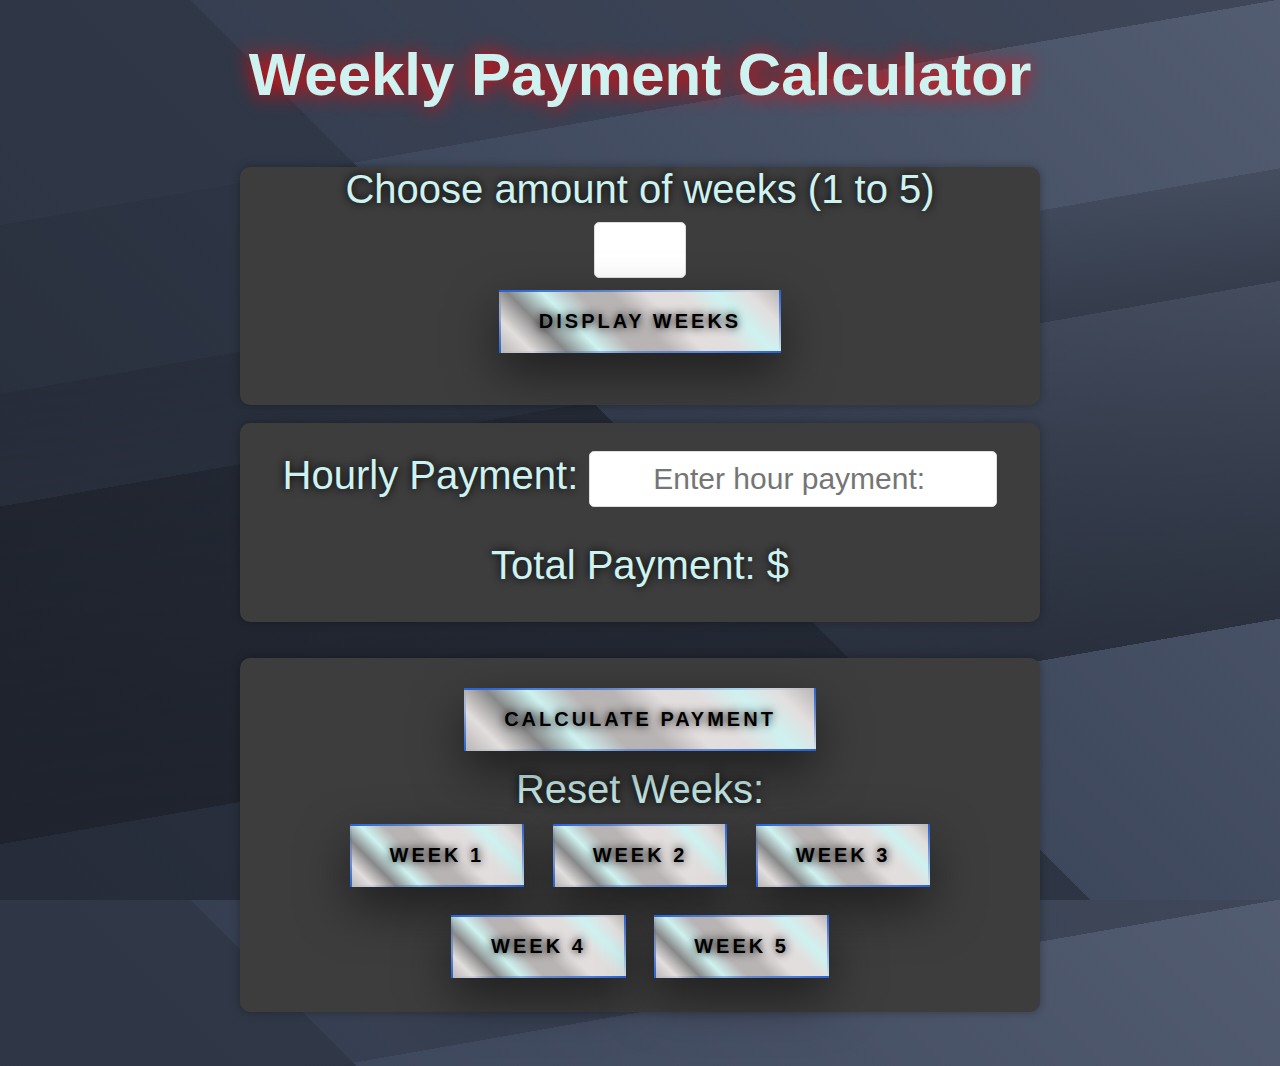
==== hours_tracker.html @ 71509a43 "Add files via upload" ====
<!doctype html>
<html lang="eg">
<head>
    <link rel="stylesheet" type="text/css" href="../css/style.css">
    <title>My Work Schedule and Payment Calculator</title>
</head>
<body>

<h1>Weekly Payment Calculator</h1>

<div>
    <br>
    <div class="container">
        <p1>Choose amount of weeks (1 to 5)</p1>
        <br>
        <label for="number-of-sections"></label><input type="number" id="number-of-sections" min="1" max="5"><br>
        <a class="animated-button" id="display-sections">
            <span></span>
            <span></span>
            <span></span>
            <span></span>
            <strong>Display Weeks</strong>
        </a>
        <div id="day-of-week">
        </div>
        <br><br>
    </div>
</div>

<section id="section1">
    <div id="div1">
        <div class="container">
            <section class="container2">
                <div>
                    <h1>Week 1<br>
                        <p1><label><input type="date"></label></p1>
                        <p1><label><input type="date"></label></p1>
                    </h1>
                    <table>
                        <tr>
                            <th>DAYS</th>
                            <th>Start Time</th>
                            <th>End Time</th>
                        </tr>
                        <tr>
                            <td>Monday</td>
                            <td><label for="monStart1"></label><input type="time" id="monStart1"></td>
                            <td><label for="monEnd1"></label><input type="time" id="monEnd1"></td>
                        </tr>
                        <tr>
                            <td>Tuesday</td>
                            <td><label for="tueStart1"></label><input type="time" id="tueStart1"></td>
                            <td><label for="tueEnd1"></label><input type="time" id="tueEnd1"></td>
                        </tr>
                        <tr>
                            <td>Wednesday</td>
                            <td><label for="wedStart1"></label><input type="time" id="wedStart1"></td>
                            <td><label for="wedEnd1"></label><input type="time" id="wedEnd1"></td>
                        </tr>
                        <tr>
                            <td>Thursday</td>
                            <td><label for="thuStart1"></label><input type="time" id="thuStart1"></td>
                            <td><label for="thuEnd1"></label><input type="time" id="thuEnd1"></td>
                        </tr>
                        <tr>
                            <td>Friday</td>
                            <td><label for="friStart1"></label><input type="time" id="friStart1"></td>
                            <td><label for="friEnd1"></label><input type="time" id="friEnd1"></td>
                        </tr>
                        <tr>
                            <td>Saturday</td>
                            <td><label for="satStart1"></label><input type="time" id="satStart1"></td>
                            <td><label for="satEnd1"></label><input type="time" id="satEnd1"></td>
                        </tr>
                        <tr>
                            <td>Sunday</td>
                            <td><label for="sunStart1"></label><input type="time" id="sunStart1"></td>
                            <td><label for="sunEnd1"></label><input type="time" id="sunEnd1"></td>
                        </tr>
                    </table>
                </div>
            </section>
            <br><br>
        </div>
    </div>
</section>

<section id="section2">
    <div id="div2">
        <div class="container">
            <section class="container2">
                <div>
                    <h1>Week 2<br>
                        <p1><label><input type="date"></label></p1>
                        <p1><label><input type="date"></label></p1>
                    </h1>
                    <table>
                        <tr>
                            <th>DAYS</th>
                            <th>Start Time</th>
                            <th>End Time</th>
                        </tr>
                        <tr>
                            <td>Monday</td>
                            <td><label for="monStart2"></label><input type="time" id="monStart2"></td>
                            <td><label for="monEnd2"></label><input type="time" id="monEnd2"></td>
                        </tr>
                        <tr>
                            <td>Tuesday</td>
                            <td><label for="tueStart2"></label><input type="time" id="tueStart2"></td>
                            <td><label for="tueEnd2"></label><input type="time" id="tueEnd2"></td>
                        </tr>
                        <tr>
                            <td>Wednesday</td>
                            <td><label for="wedStart2"></label><input type="time" id="wedStart2"></td>
                            <td><label for="wedEnd2"></label><input type="time" id="wedEnd2"></td>
                        </tr>
                        <tr>
                            <td>Thursday</td>
                            <td><label for="thuStart2"></label><input type="time" id="thuStart2"></td>
                            <td><label for="thuEnd2"></label><input type="time" id="thuEnd2"></td>
                        </tr>
                        <tr>
                            <td>Friday</td>
                            <td><label for="friStart2"></label><input type="time" id="friStart2"></td>
                            <td><label for="friEnd2"></label><input type="time" id="friEnd2"></td>
                        </tr>
                        <tr>
                            <td>Saturday</td>
                            <td><label for="satStart2"></label><input type="time" id="satStart2"></td>
                            <td><label for="satEnd2"></label><input type="time" id="satEnd2"></td>
                        </tr>
                        <tr>
                            <td>Sunday</td>
                            <td><label for="sunStart2"></label><input type="time" id="sunStart2"></td>
                            <td><label for="sunEnd2"></label><input type="time" id="sunEnd2"></td>
                        </tr>
                    </table>
                </div>
            </section>
            <br><br>
        </div>
    </div>
</section>

<section id="section3">
    <div id="div3">
        <div class="container">
            <section class="container2">
                <div>
                    <h1>Week 3<br>
                        <p1><label><input type="date"></label></p1>
                        <p1><label><input type="date"></label></p1>
                    </h1>
                    <table>
                        <tr>
                            <th>DAYS</th>
                            <th>Start Time</th>
                            <th>End Time</th>
                        </tr>
                        <tr>
                            <td>Monday</td>
                            <td><label for="monStart3"></label><input type="time" id="monStart3"></td>
                            <td><label for="monEnd3"></label><input type="time" id="monEnd3"></td>
                        </tr>
                        <tr>
                            <td>Tuesday</td>
                            <td><label for="tueStart3"></label><input type="time" id="tueStart3"></td>
                            <td><label for="tueEnd3"></label><input type="time" id="tueEnd3"></td>
                        </tr>
                        <tr>
                            <td>Wednesday</td>
                            <td><label for="wedStart3"></label><input type="time" id="wedStart3"></td>
                            <td><label for="wedEnd3"></label><input type="time" id="wedEnd3"></td>
                        </tr>
                        <tr>
                            <td>Thursday</td>
                            <td><label for="thuStart3"></label><input type="time" id="thuStart3"></td>
                            <td><label for="thuEnd3"></label><input type="time" id="thuEnd3"></td>
                        </tr>
                        <tr>
                            <td>Friday</td>
                            <td><label for="friStart3"></label><input type="time" id="friStart3"></td>
                            <td><label for="friEnd3"></label><input type="time" id="friEnd3"></td>
                        </tr>
                        <tr>
                            <td>Saturday</td>
                            <td><label for="satStart3"></label><input type="time" id="satStart3"></td>
                            <td><label for="satEnd3"></label><input type="time" id="satEnd3"></td>
                        </tr>
                        <tr>
                            <td>Sunday</td>
                            <td><label for="sunStart3"></label><input type="time" id="sunStart3"></td>
                            <td><label for="sunEnd3"></label><input type="time" id="sunEnd3"></td>
                        </tr>
                    </table>
                </div>
            </section>
            <br><br>
        </div>
    </div>
</section>

<section id="section4">
    <div id="div4">
        <div class="container">
            <section class="container2">
                <div>
                    <h1>Week 4<br>
                        <p1><label><input type="date"></label></p1>
                        <p1><label><input type="date"></label></p1>
                    </h1>
                    <table>
                        <tr>
                            <th>DAYS</th>
                            <th>Start Time</th>
                            <th>End Time</th>
                        </tr>
                        <tr>
                            <td>Monday</td>
                            <td><label for="monStart4"></label><input type="time" id="monStart4"></td>
                            <td><label for="monEnd4"></label><input type="time" id="monEnd4"></td>
                        </tr>
                        <tr>
                            <td>Tuesday</td>
                            <td><label for="tueStart4"></label><input type="time" id="tueStart4"></td>
                            <td><label for="tueEnd4"></label><input type="time" id="tueEnd4"></td>
                        </tr>
                        <tr>
                            <td>Wednesday</td>
                            <td><label for="wedStart4"></label><input type="time" id="wedStart4"></td>
                            <td><label for="wedEnd4"></label><input type="time" id="wedEnd4"></td>
                        </tr>
                        <tr>
                            <td>Thursday</td>
                            <td><label for="thuStart4"></label><input type="time" id="thuStart4"></td>
                            <td><label for="thuEnd4"></label><input type="time" id="thuEnd4"></td>
                        </tr>
                        <tr>
                            <td>Friday</td>
                            <td><label for="friStart4"></label><input type="time" id="friStart4"></td>
                            <td><label for="friEnd4"></label><input type="time" id="friEnd4"></td>
                        </tr>
                        <tr>
                            <td>Saturday</td>
                            <td><label for="satStart4"></label><input type="time" id="satStart4"></td>
                            <td><label for="satEnd4"></label><input type="time" id="satEnd4"></td>
                        </tr>
                        <tr>
                            <td>Sunday</td>
                            <td><label for="sunStart4"></label><input type="time" id="sunStart4"></td>
                            <td><label for="sunEnd4"></label><input type="time" id="sunEnd4"></td>
                        </tr>
                    </table>
                </div>
            </section>
            <br><br>
        </div>
    </div>
</section>

<section id="section5">
    <div id="div5">
        <div class="container">
            <section class="container2">
                <div>
                    <h1>Week 5<br>
                        <p1><label><input type="date"></label></p1>
                        <p1><label><input type="date"></label></p1>
                    </h1>
                    <table>
                        <tr>
                            <th>DAYS</th>
                            <th>Start Time</th>
                            <th>End Time</th>
                        </tr>
                        <tr>
                            <td>Monday</td>
                            <td><label for="monStart5"></label><input type="time" id="monStart5"></td>
                            <td><label for="monEnd5"></label><input type="time" id="monEnd5"></td>
                        </tr>
                        <tr>
                            <td>Tuesday</td>
                            <td><label for="tueStart5"></label><input type="time" id="tueStart5"></td>
                            <td><label for="tueEnd5"></label><input type="time" id="tueEnd5"></td>
                        </tr>
                        <tr>
                            <td>Wednesday</td>
                            <td><label for="wedStart5"></label><input type="time" id="wedStart5"></td>
                            <td><label for="wedEnd5"></label><input type="time" id="wedEnd5"></td>
                        </tr>
                        <tr>
                            <td>Thursday</td>
                            <td><label for="thuStart5"></label><input type="time" id="thuStart5"></td>
                            <td><label for="thuEnd5"></label><input type="time" id="thuEnd5"></td>
                        </tr>
                        <tr>
                            <td>Friday</td>
                            <td><label for="friStart5"></label><input type="time" id="friStart5"></td>
                            <td><label for="friEnd5"></label><input type="time" id="friEnd5"></td>
                        </tr>
                        <tr>
                            <td>Saturday</td>
                            <td><label for="satStart5"></label><input type="time" id="satStart5"></td>
                            <td><label for="satEnd5"></label><input type="time" id="satEnd5"></td>
                        </tr>
                        <tr>
                            <td>Sunday</td>
                            <td><label for="sunStart5"></label><input type="time" id="sunStart5"></td>
                            <td><label for="sunEnd5"></label><input type="time" id="sunEnd5"></td>
                        </tr>
                    </table>
                </div>
            </section>
            <br><br>
        </div>
    </div>
</section>
<br>
<div>
    <div class="container">
        <br>
        <p1>Hourly Payment: <label for="payment"></label><input type="text" id="payment"
                                                                placeholder="Enter hour payment: "></p1>
        <div>
            <br><br>
            <p1>Total Payment: $<span id="totalPayment"></span></p1>
            <p id="week1Hours"></p>
            <p id="week2Hours"></p>
            <p id="week3Hours"></p>
            <p id="week4Hours"></p>
            <p id="week5Hours"></p>
        </div>
        <br>
    </div>
    <br><br>
    <div class="container">
        <br>
        <a class="animated-button" onclick="calculatePayment(); calculateWeeklyHours()">
            <span></span>
            <span></span>
            <span></span>
            <span></span>
            <strong>Calculate Payment</strong>
        </a>
        <br>
        <p1>Reset Weeks:</p1>
        <br>
        <a class="animated-button" id="resetWeek1">
            <span></span>
            <span></span>
            <span></span>
            <span></span>
            <strong>Week 1</strong>
        </a>
        <a class="animated-button" id="resetWeek2">
            <span></span>
            <span></span>
            <span></span>
            <span></span>
            <strong>Week 2</strong>
        </a>
        <a class="animated-button" id="resetWeek3">
            <span></span>
            <span></span>
            <span></span>
            <span></span>
            <strong>Week 3</strong>
        </a>
        <a class="animated-button" id="resetWeek4">
            <span></span>
            <span></span>
            <span></span>
            <span></span>
            <strong>Week 4</strong>
        </a>
        <a class="animated-button" id="resetWeek5">
        <span></span>
        <span></span>
        <span></span>
        <span></span>
        <strong>Week 5</strong>
        </a>
        <br><br>
    </div>
    <br><br><br>
</div>
<script src="../js/hours_tracker.js"></script>
</body>
</html>
---- css/style.css ----
html {
    height: 100%;
    -webkit-box-sizing: border-box;
    box-sizing: border-box;
}

body {
    min-height: 100%;
    position: relative;
    margin: 0;
    padding: 0;
    text-align: center;
    color: #cef2f0;
    text-shadow: #000000 0 0 10px;
    width: 100%;
    background: linear-gradient(170deg, rgba(49, 57, 73, 0.8) 20%, rgba(49, 57, 73, 0.5) 20%, rgba(49, 57, 73, 0.5) 35%, rgba(41, 48, 61, 0.6) 35%, rgba(41, 48, 61, 0.8) 45%, rgba(31, 36, 46, 0.5) 45%, rgba(31, 36, 46, 0.8) 75%, rgba(49, 57, 73, 0.5) 75%), linear-gradient(45deg, rgba(20, 24, 31, 0.8) 0%, rgba(41, 48, 61, 0.8) 50%, rgba(82, 95, 122, 0.8) 50%, rgba(133, 146, 173, 0.8) 100%) #313949;
    font-family: 'Lucida Sans', 'Lucida Sans Regular', 'Lucida Grande', 'Lucida Sans Unicode', Geneva, Verdana, sans-serif;
}

.container {
    width: 800px;
    margin: 0 auto;
    flex-direction: column;
    align-items: start;
    box-shadow: 0 0 10px rgba(0, 0, 0, 0.3);
    border-radius: 10px;
    background: #3d3d3d;
}

.container2 {
    width: 80%;
    margin: 0 auto;
}

table {
    margin-top: 20px;
    border-collapse: collapse;
    width: 100%;
}

th, td {
    font-size: 30px;
    text-align: center;
}

th {
    color: #ffffff;
    background-color: #3d3d3d;
    box-shadow: 0 0 20px #ff0000;
}


p1 {
    text-align: center;
    font-size: 40px;
    width: 70%;
}

h1 {
    text-align: center;
    font-size: 60px;
    text-shadow: 0 0 20px #ff0000;
}

input {
    text-align: center;
    font-size: 30px;
    padding: 10px;
    border-radius: 5px;
    border: 1px solid #dddddd;
    margin-top: 10px;
}

input[type="date"], input[type="time"] {
    padding: 10px;
    border-radius: 5px;
    border: 1px solid #dddddd;
    margin-top: 10px;
}


.animated-button {
    background: linear-gradient(45deg, #b8b4b4, #e3dede, #888888, #cef2f0, #b8b4b4, #b8b4b4, #e3dede, #e3dede, #cef2f0, #e3dede, #b8b4b4);
    padding: 20px 40px;
    margin: 12px;
    display: inline-block;
    webkit-transform: translate(0%, 0%);
    transform: translate(0%, 0%);
    overflow: hidden;
    color: #000000;
    font-size: 20px;
    letter-spacing: 3px;
    text-align: center;
    text-transform: uppercase;
    text-decoration: none;
    -webkit-box-shadow: 0 20px 50px rgba(0, 0, 0, 0.5);
    box-shadow: 0 20px 50px rgba(0, 0, 0, 0.5);
}

.animated-button::before {
    content: '';
    position: absolute;
    top: 0;
    left: 0;
    width: 100%;
    height: 100%;
    background-color: #8592ad;
    opacity: 0;
    -webkit-transition: .2s opacity ease-in-out;
    transition: .2s opacity ease-in-out;
}

.animated-button:hover::before {
    opacity: 0.2;
}

.animated-button span {
    position: absolute;
}

.animated-button span:nth-child(1) {
    top: 0;
    left: 0;
    width: 100%;
    height: 2px;
    background: -webkit-gradient(linear, right top, left top, from(rgba(8, 20, 43, 0)), to(#2662d9));
    background: linear-gradient(to left, rgba(8, 20, 43, 0), #2662d9);
    -webkit-animation: 2s animateTop linear infinite;
    animation: 2s animateTop linear infinite;
}

@-webkit-keyframes animateTop {
    0% {
        -webkit-transform: translateX(100%);
        transform: translateX(100%);
    }
    100% {
        -webkit-transform: translateX(-100%);
        transform: translateX(-100%);
    }
}

@keyframes animateTop {
    0% {
        -webkit-transform: translateX(100%);
        transform: translateX(100%);
    }
    100% {
        -webkit-transform: translateX(-100%);
        transform: translateX(-100%);
    }
}

.animated-button span:nth-child(2) {
    top: 0;
    right: 0;
    height: 100%;
    width: 2px;
    background: -webkit-gradient(linear, left bottom, left top, from(rgba(8, 20, 43, 0)), to(#2662d9));
    background: linear-gradient(to top, rgba(8, 20, 43, 0), #2662d9);
    -webkit-animation: 2s animateRight linear -1s infinite;
    animation: 2s animateRight linear -1s infinite;
}

@-webkit-keyframes animateRight {
    0% {
        -webkit-transform: translateY(100%);
        transform: translateY(100%);
    }
    100% {
        -webkit-transform: translateY(-100%);
        transform: translateY(-100%);
    }
}

@keyframes animateRight {
    0% {
        -webkit-transform: translateY(100%);
        transform: translateY(100%);
    }
    100% {
        -webkit-transform: translateY(-100%);
        transform: translateY(-100%);
    }
}

.animated-button span:nth-child(3) {
    bottom: 0;
    left: 0;
    width: 100%;
    height: 2px;
    background: -webkit-gradient(linear, left top, right top, from(rgba(8, 20, 43, 0)), to(#2662d9));
    background: linear-gradient(to right, rgba(8, 20, 43, 0), #2662d9);
    -webkit-animation: 2s animateBottom linear infinite;
    animation: 2s animateBottom linear infinite;
}

@-webkit-keyframes animateBottom {
    0% {
        -webkit-transform: translateX(-100%);
        transform: translateX(-100%);
    }
    100% {
        -webkit-transform: translateX(100%);
        transform: translateX(100%);
    }
}

@keyframes animateBottom {
    0% {
        -webkit-transform: translateX(-100%);
        transform: translateX(-100%);
    }
    100% {
        -webkit-transform: translateX(100%);
        transform: translateX(100%);
    }
}

.animated-button span:nth-child(4) {
    top: 0;
    left: 0;
    height: 100%;
    width: 2px;
    background: -webkit-gradient(linear, left top, left bottom, from(rgba(8, 20, 43, 0)), to(#2662d9));
    background: linear-gradient(to bottom, rgba(8, 20, 43, 0), #2662d9);
    -webkit-animation: 2s animateLeft linear -1s infinite;
    animation: 2s animateLeft linear -1s infinite;
}

@-webkit-keyframes animateLeft {
    0% {
        -webkit-transform: translateY(-100%);
        transform: translateY(-100%);
    }
    100% {
        -webkit-transform: translateY(100%);
        transform: translateY(100%);
    }
}

@keyframes animateLeft {
    0% {
        -webkit-transform: translateY(-100%);
        transform: translateY(-100%);
    }
    100% {
        -webkit-transform: translateY(100%);
        transform: translateY(100%);
    }
}
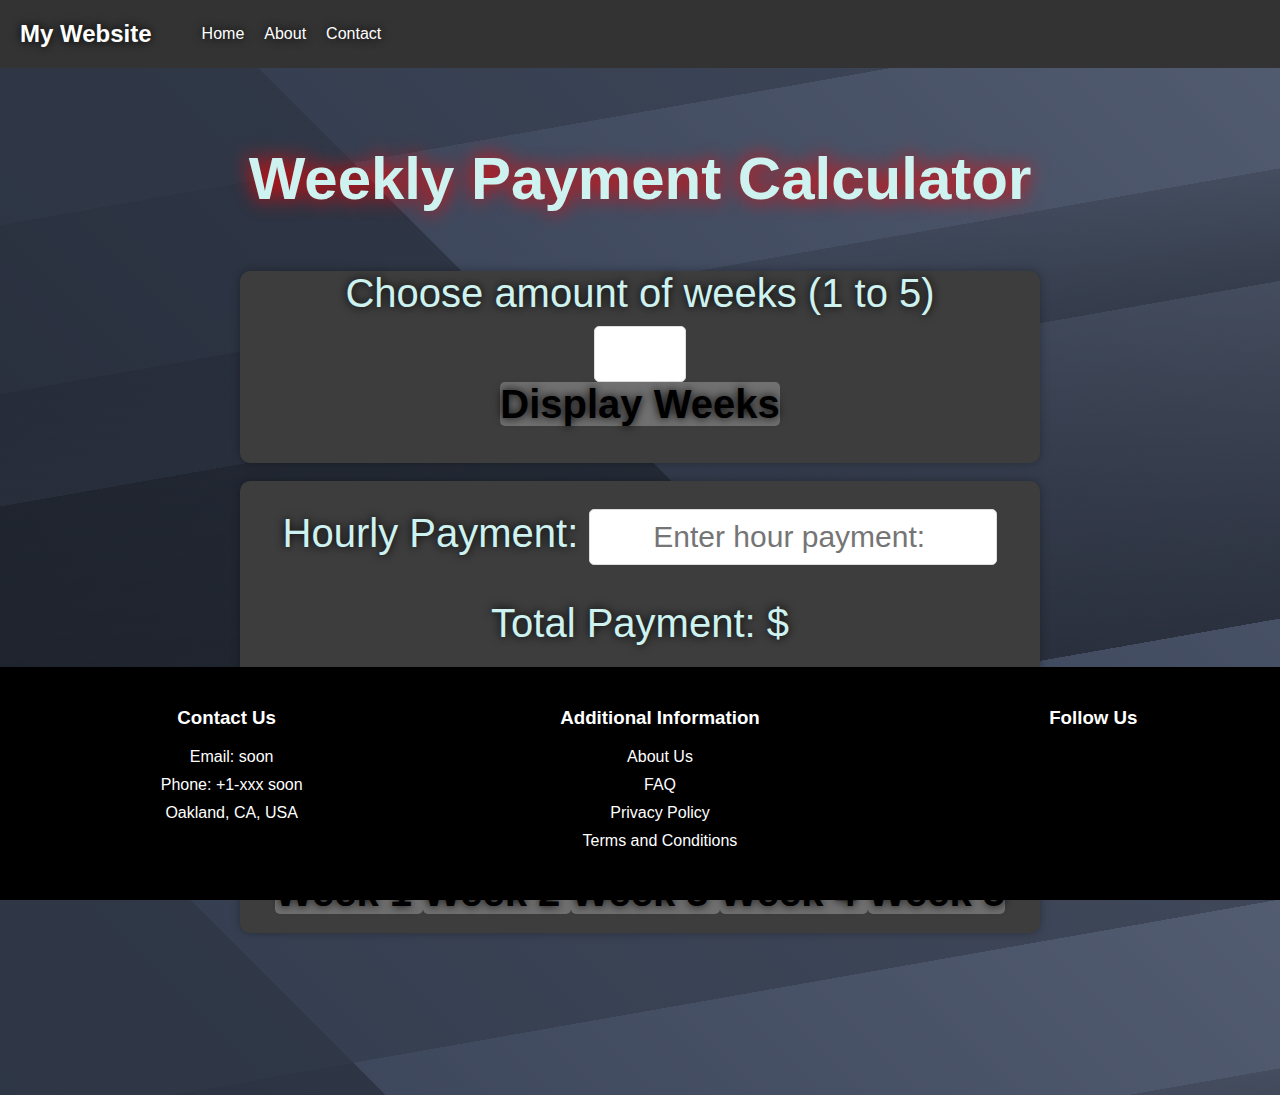
==== commit 3d2998f4: "Add files via upload" ====
--- a/hours_tracker.html
+++ b/hours_tracker.html
@@ -1,390 +1,434 @@
 <!doctype html>
 <html lang="eg">
 <head>
-    <link rel="stylesheet" type="text/css" href="../css/style.css">
+    <link rel="stylesheet" type="text/css" href="../css/nav.css">
+    <link rel="stylesheet" type="text/css" href="../css/test-style.css">
+    <link rel="stylesheet" type="text/css" href="../css/footer.css">
     <title>My Work Schedule and Payment Calculator</title>
 </head>
 <body>
-
-<h1>Weekly Payment Calculator</h1>
-
-<div>
+<header>
+    <nav>
+        <div class="logo">My Website</div>
+        <ul class="nav-links">
+            <li><a href="#">Home</a></li>
+            <li><a href="#">About</a></li>
+            <li><a href="#">Contact</a></li>
+        </ul>
+        <div class="burger">
+            <div class="line1"></div>
+            <div class="line2"></div>
+            <div class="line3"></div>
+        </div>
+    </nav>
+</header>
+<br><br>
+<main>
+
+    <h1>Weekly Payment Calculator</h1>
+
+    <div>
+        <br>
+        <div class="container">
+            <p1>Choose amount of weeks (1 to 5)</p1>
+            <br>
+            <label for="number-of-sections"></label><input type="number" id="number-of-sections" min="1" max="5"><br>
+            <a class="glow-on-hover" id="display-sections">
+                <span></span>
+                <span></span>
+                <span></span>
+                <span></span>
+                <strong>Display Weeks</strong>
+            </a>
+            <div id="day-of-week">
+            </div>
+            <br><br>
+        </div>
+    </div>
+
+    <section id="section1">
+        <div id="div1">
+            <div class="container">
+                <section class="container2">
+                    <div>
+                        <h1>Week 1<br>
+                        </h1>
+                        <table>
+                            <tr>
+                                <th>Date</th>
+                                <th>Start Time</th>
+                                <th>End Time</th>
+                            </tr>
+                            <tr>
+                                <td><label><input type="date"></label></td>
+                                <td><label for="monStart1"></label><input type="time" id="monStart1"></td>
+                                <td><label for="monEnd1"></label><input type="time" id="monEnd1"></td>
+                            </tr>
+                            <tr>
+                                <td><label><input type="date"></label></td>
+                                <td><label for="tueStart1"></label><input type="time" id="tueStart1"></td>
+                                <td><label for="tueEnd1"></label><input type="time" id="tueEnd1"></td>
+                            </tr>
+                            <tr>
+                                <td><label><input type="date"></label></td>
+                                <td><label for="wedStart1"></label><input type="time" id="wedStart1"></td>
+                                <td><label for="wedEnd1"></label><input type="time" id="wedEnd1"></td>
+                            </tr>
+                            <tr>
+                                <td><label><input type="date"></label></td>
+                                <td><label for="thuStart1"></label><input type="time" id="thuStart1"></td>
+                                <td><label for="thuEnd1"></label><input type="time" id="thuEnd1"></td>
+                            </tr>
+                            <tr>
+                                <td><label><input type="date"></label></td>
+                                <td><label for="friStart1"></label><input type="time" id="friStart1"></td>
+                                <td><label for="friEnd1"></label><input type="time" id="friEnd1"></td>
+                            </tr>
+                            <tr>
+                                <td><label><input type="date"></label></td>
+                                <td><label for="satStart1"></label><input type="time" id="satStart1"></td>
+                                <td><label for="satEnd1"></label><input type="time" id="satEnd1"></td>
+                            </tr>
+                            <tr>
+                                <td><label><input type="date"></label></td>
+                                <td><label for="sunStart1"></label><input type="time" id="sunStart1"></td>
+                                <td><label for="sunEnd1"></label><input type="time" id="sunEnd1"></td>
+                            </tr>
+                        </table>
+                    </div>
+                </section>
+                <br><br>
+            </div>
+        </div>
+    </section>
+
+    <section id="section2">
+        <div id="div2">
+            <div class="container">
+                <section class="container2">
+                    <div>
+                        <h1>Week 2<br>
+                        </h1>
+                        <table>
+                            <tr>
+                                <th>Date</th>
+                                <th>Start Time</th>
+                                <th>End Time</th>
+                            </tr>
+                            <tr>
+                                <td><label><input type="date"></label></td>
+                                <td><label for="monStart2"></label><input type="time" id="monStart2"></td>
+                                <td><label for="monEnd2"></label><input type="time" id="monEnd2"></td>
+                            </tr>
+                            <tr>
+                                <td><label><input type="date"></label></td>
+                                <td><label for="tueStart2"></label><input type="time" id="tueStart2"></td>
+                                <td><label for="tueEnd2"></label><input type="time" id="tueEnd2"></td>
+                            </tr>
+                            <tr>
+                                <td><label><input type="date"></label></td>
+                                <td><label for="wedStart2"></label><input type="time" id="wedStart2"></td>
+                                <td><label for="wedEnd2"></label><input type="time" id="wedEnd2"></td>
+                            </tr>
+                            <tr>
+                                <td><label><input type="date"></label></td>
+                                <td><label for="thuStart2"></label><input type="time" id="thuStart2"></td>
+                                <td><label for="thuEnd2"></label><input type="time" id="thuEnd2"></td>
+                            </tr>
+                            <tr>
+                                <td><label><input type="date"></label></td>
+                                <td><label for="friStart2"></label><input type="time" id="friStart2"></td>
+                                <td><label for="friEnd2"></label><input type="time" id="friEnd2"></td>
+                            </tr>
+                            <tr>
+                                <td><label><input type="date"></label></td>
+                                <td><label for="satStart2"></label><input type="time" id="satStart2"></td>
+                                <td><label for="satEnd2"></label><input type="time" id="satEnd2"></td>
+                            </tr>
+                            <tr>
+                                <td><label><input type="date"></label></td>
+                                <td><label for="sunStart2"></label><input type="time" id="sunStart2"></td>
+                                <td><label for="sunEnd2"></label><input type="time" id="sunEnd2"></td>
+                            </tr>
+                        </table>
+                    </div>
+                </section>
+                <br><br>
+            </div>
+        </div>
+    </section>
+
+    <section id="section3">
+        <div id="div3">
+            <div class="container">
+                <section class="container2">
+                    <div>
+                        <h1>Week 3<br>
+                        </h1>
+                        <table>
+                            <tr>
+                                <th>Date</th>
+                                <th>Start Time</th>
+                                <th>End Time</th>
+                            </tr>
+                            <tr>
+                                <td><label><input type="date"></label></td>
+                                <td><label for="monStart3"></label><input type="time" id="monStart3"></td>
+                                <td><label for="monEnd3"></label><input type="time" id="monEnd3"></td>
+                            </tr>
+                            <tr>
+                                <td><label><input type="date"></label></td>
+                                <td><label for="tueStart3"></label><input type="time" id="tueStart3"></td>
+                                <td><label for="tueEnd3"></label><input type="time" id="tueEnd3"></td>
+                            </tr>
+                            <tr>
+                                <td><label><input type="date"></label></td>
+                                <td><label for="wedStart3"></label><input type="time" id="wedStart3"></td>
+                                <td><label for="wedEnd3"></label><input type="time" id="wedEnd3"></td>
+                            </tr>
+                            <tr>
+                                <td><label><input type="date"></label></td>
+                                <td><label for="thuStart3"></label><input type="time" id="thuStart3"></td>
+                                <td><label for="thuEnd3"></label><input type="time" id="thuEnd3"></td>
+                            </tr>
+                            <tr>
+                                <td><label><input type="date"></label></td>
+                                <td><label for="friStart3"></label><input type="time" id="friStart3"></td>
+                                <td><label for="friEnd3"></label><input type="time" id="friEnd3"></td>
+                            </tr>
+                            <tr>
+                                <td><label><input type="date"></label></td>
+                                <td><label for="satStart3"></label><input type="time" id="satStart3"></td>
+                                <td><label for="satEnd3"></label><input type="time" id="satEnd3"></td>
+                            </tr>
+                            <tr>
+                                <td><label><input type="date"></label></td>
+                                <td><label for="sunStart3"></label><input type="time" id="sunStart3"></td>
+                                <td><label for="sunEnd3"></label><input type="time" id="sunEnd3"></td>
+                            </tr>
+                        </table>
+                    </div>
+                </section>
+                <br><br>
+            </div>
+        </div>
+    </section>
+
+    <section id="section4">
+        <div id="div4">
+            <div class="container">
+                <section class="container2">
+                    <div>
+                        <h1>Week 4<br>
+                        </h1>
+                        <table>
+                            <tr>
+                                <th>Date</th>
+                                <th>Start Time</th>
+                                <th>End Time</th>
+                            </tr>
+                            <tr>
+                                <td><label><input type="date"></label></td>
+                                <td><label for="monStart4"></label><input type="time" id="monStart4"></td>
+                                <td><label for="monEnd4"></label><input type="time" id="monEnd4"></td>
+                            </tr>
+                            <tr>
+                                <td><label><input type="date"></label></td>
+                                <td><label for="tueStart4"></label><input type="time" id="tueStart4"></td>
+                                <td><label for="tueEnd4"></label><input type="time" id="tueEnd4"></td>
+                            </tr>
+                            <tr>
+                                <td><label><input type="date"></label></td>
+                                <td><label for="wedStart4"></label><input type="time" id="wedStart4"></td>
+                                <td><label for="wedEnd4"></label><input type="time" id="wedEnd4"></td>
+                            </tr>
+                            <tr>
+                                <td><label><input type="date"></label></td>
+                                <td><label for="thuStart4"></label><input type="time" id="thuStart4"></td>
+                                <td><label for="thuEnd4"></label><input type="time" id="thuEnd4"></td>
+                            </tr>
+                            <tr>
+                                <td><label><input type="date"></label></td>
+                                <td><label for="friStart4"></label><input type="time" id="friStart4"></td>
+                                <td><label for="friEnd4"></label><input type="time" id="friEnd4"></td>
+                            </tr>
+                            <tr>
+                                <td><label><input type="date"></label></td>
+                                <td><label for="satStart4"></label><input type="time" id="satStart4"></td>
+                                <td><label for="satEnd4"></label><input type="time" id="satEnd4"></td>
+                            </tr>
+                            <tr>
+                                <td><label><input type="date"></label></td>
+                                <td><label for="sunStart4"></label><input type="time" id="sunStart4"></td>
+                                <td><label for="sunEnd4"></label><input type="time" id="sunEnd4"></td>
+                            </tr>
+                        </table>
+                    </div>
+                </section>
+                <br><br>
+            </div>
+        </div>
+    </section>
+
+    <section id="section5">
+        <div id="div5">
+            <div class="container">
+                <section class="container2">
+                    <div>
+                        <h1>Week 5<br>
+                        </h1>
+                        <table>
+                            <tr>
+                                <th>Date</th>
+                                <th>Start Time</th>
+                                <th>End Time</th>
+                            </tr>
+                            <tr>
+                                <td><label><input type="date"></label></td>
+                                <td><label for="monStart5"></label><input type="time" id="monStart5"></td>
+                                <td><label for="monEnd5"></label><input type="time" id="monEnd5"></td>
+                            </tr>
+                            <tr>
+                                <td><label><input type="date"></label></td>
+                                <td><label for="tueStart5"></label><input type="time" id="tueStart5"></td>
+                                <td><label for="tueEnd5"></label><input type="time" id="tueEnd5"></td>
+                            </tr>
+                            <tr>
+                                <td><label><input type="date"></label></td>
+                                <td><label for="wedStart5"></label><input type="time" id="wedStart5"></td>
+                                <td><label for="wedEnd5"></label><input type="time" id="wedEnd5"></td>
+                            </tr>
+                            <tr>
+                                <td><label><input type="date"></label></td>
+                                <td><label for="thuStart5"></label><input type="time" id="thuStart5"></td>
+                                <td><label for="thuEnd5"></label><input type="time" id="thuEnd5"></td>
+                            </tr>
+                            <tr>
+                                <td><label><input type="date"></label></td>
+                                <td><label for="friStart5"></label><input type="time" id="friStart5"></td>
+                                <td><label for="friEnd5"></label><input type="time" id="friEnd5"></td>
+                            </tr>
+                            <tr>
+                                <td><label><input type="date"></label></td>
+                                <td><label for="satStart5"></label><input type="time" id="satStart5"></td>
+                                <td><label for="satEnd5"></label><input type="time" id="satEnd5"></td>
+                            </tr>
+                            <tr>
+                                <td><label><input type="date"></label></td>
+                                <td><label for="sunStart5"></label><input type="time" id="sunStart5"></td>
+                                <td><label for="sunEnd5"></label><input type="time" id="sunEnd5"></td>
+                            </tr>
+                        </table>
+                    </div>
+                </section>
+                <br><br>
+            </div>
+        </div>
+    </section>
     <br>
-    <div class="container">
-        <p1>Choose amount of weeks (1 to 5)</p1>
-        <br>
-        <label for="number-of-sections"></label><input type="number" id="number-of-sections" min="1" max="5"><br>
-        <a class="animated-button" id="display-sections">
-            <span></span>
-            <span></span>
-            <span></span>
-            <span></span>
-            <strong>Display Weeks</strong>
-        </a>
-        <div id="day-of-week">
+    <div>
+        <div class="container">
+            <br>
+            <p1>Hourly Payment: <label for="payment"></label><input type="text" id="payment"
+                                                                    placeholder="Enter hour payment: "></p1>
+            <div>
+                <br><br>
+                <p1>Total Payment: $<span id="totalPayment"></span></p1>
+                <p id="week1Hours"></p>
+                <p id="week2Hours"></p>
+                <p id="week3Hours"></p>
+                <p id="week4Hours"></p>
+                <p id="week5Hours"></p>
+            </div>
+            <br>
         </div>
         <br><br>
+        <div class="container">
+            <br>
+            <a class="animated-button" onclick="calculatePayment(); calculateWeeklyHours()">
+                <span></span>
+                <span></span>
+                <span></span>
+                <span></span>
+                <strong>Calculate Payment</strong>
+            </a>
+            <br>
+            <p1>Reset Weeks:</p1>
+            <br>
+            <a class="glow-on-hover" id="resetWeek1">
+                <span></span>
+                <span></span>
+                <span></span>
+                <span></span>
+                <strong>Week 1</strong>
+            </a>
+            <a class="glow-on-hover" id="resetWeek2">
+                <span></span>
+                <span></span>
+                <span></span>
+                <span></span>
+                <strong>Week 2</strong>
+            </a>
+            <a class="glow-on-hover" id="resetWeek3">
+                <span></span>
+                <span></span>
+                <span></span>
+                <span></span>
+                <strong>Week 3</strong>
+            </a>
+            <a class="glow-on-hover" id="resetWeek4">
+                <span></span>
+                <span></span>
+                <span></span>
+                <span></span>
+                <strong>Week 4</strong>
+            </a>
+            <a class="glow-on-hover" id="resetWeek5">
+                <span></span>
+                <span></span>
+                <span></span>
+                <span></span>
+                <strong>Week 5</strong>
+            </a>
+            <br><br>
+        </div>
     </div>
-</div>
-
-<section id="section1">
-    <div id="div1">
-        <div class="container">
-            <section class="container2">
-                <div>
-                    <h1>Week 1<br>
-                        <p1><label><input type="date"></label></p1>
-                        <p1><label><input type="date"></label></p1>
-                    </h1>
-                    <table>
-                        <tr>
-                            <th>DAYS</th>
-                            <th>Start Time</th>
-                            <th>End Time</th>
-                        </tr>
-                        <tr>
-                            <td>Monday</td>
-                            <td><label for="monStart1"></label><input type="time" id="monStart1"></td>
-                            <td><label for="monEnd1"></label><input type="time" id="monEnd1"></td>
-                        </tr>
-                        <tr>
-                            <td>Tuesday</td>
-                            <td><label for="tueStart1"></label><input type="time" id="tueStart1"></td>
-                            <td><label for="tueEnd1"></label><input type="time" id="tueEnd1"></td>
-                        </tr>
-                        <tr>
-                            <td>Wednesday</td>
-                            <td><label for="wedStart1"></label><input type="time" id="wedStart1"></td>
-                            <td><label for="wedEnd1"></label><input type="time" id="wedEnd1"></td>
-                        </tr>
-                        <tr>
-                            <td>Thursday</td>
-                            <td><label for="thuStart1"></label><input type="time" id="thuStart1"></td>
-                            <td><label for="thuEnd1"></label><input type="time" id="thuEnd1"></td>
-                        </tr>
-                        <tr>
-                            <td>Friday</td>
-                            <td><label for="friStart1"></label><input type="time" id="friStart1"></td>
-                            <td><label for="friEnd1"></label><input type="time" id="friEnd1"></td>
-                        </tr>
-                        <tr>
-                            <td>Saturday</td>
-                            <td><label for="satStart1"></label><input type="time" id="satStart1"></td>
-                            <td><label for="satEnd1"></label><input type="time" id="satEnd1"></td>
-                        </tr>
-                        <tr>
-                            <td>Sunday</td>
-                            <td><label for="sunStart1"></label><input type="time" id="sunStart1"></td>
-                            <td><label for="sunEnd1"></label><input type="time" id="sunEnd1"></td>
-                        </tr>
-                    </table>
-                </div>
-            </section>
-            <br><br>
-        </div>
+</main>
+
+<br><br><br>
+<br><br><br>
+<br><br><br>
+
+<footer>
+    <div class="contact">
+        <h3>Contact Us</h3>
+        <ul>
+            <li><i class="fa fa-envelope"></i> Email: <a href="xxx">soon</a></li>
+            <li><i class="fa fa-phone"></i> Phone: +1-xxx soon</li>
+            <li><i class="fa fa-map-marker"></i> Oakland, CA, USA</li>
+        </ul>
     </div>
-</section>
-
-<section id="section2">
-    <div id="div2">
-        <div class="container">
-            <section class="container2">
-                <div>
-                    <h1>Week 2<br>
-                        <p1><label><input type="date"></label></p1>
-                        <p1><label><input type="date"></label></p1>
-                    </h1>
-                    <table>
-                        <tr>
-                            <th>DAYS</th>
-                            <th>Start Time</th>
-                            <th>End Time</th>
-                        </tr>
-                        <tr>
-                            <td>Monday</td>
-                            <td><label for="monStart2"></label><input type="time" id="monStart2"></td>
-                            <td><label for="monEnd2"></label><input type="time" id="monEnd2"></td>
-                        </tr>
-                        <tr>
-                            <td>Tuesday</td>
-                            <td><label for="tueStart2"></label><input type="time" id="tueStart2"></td>
-                            <td><label for="tueEnd2"></label><input type="time" id="tueEnd2"></td>
-                        </tr>
-                        <tr>
-                            <td>Wednesday</td>
-                            <td><label for="wedStart2"></label><input type="time" id="wedStart2"></td>
-                            <td><label for="wedEnd2"></label><input type="time" id="wedEnd2"></td>
-                        </tr>
-                        <tr>
-                            <td>Thursday</td>
-                            <td><label for="thuStart2"></label><input type="time" id="thuStart2"></td>
-                            <td><label for="thuEnd2"></label><input type="time" id="thuEnd2"></td>
-                        </tr>
-                        <tr>
-                            <td>Friday</td>
-                            <td><label for="friStart2"></label><input type="time" id="friStart2"></td>
-                            <td><label for="friEnd2"></label><input type="time" id="friEnd2"></td>
-                        </tr>
-                        <tr>
-                            <td>Saturday</td>
-                            <td><label for="satStart2"></label><input type="time" id="satStart2"></td>
-                            <td><label for="satEnd2"></label><input type="time" id="satEnd2"></td>
-                        </tr>
-                        <tr>
-                            <td>Sunday</td>
-                            <td><label for="sunStart2"></label><input type="time" id="sunStart2"></td>
-                            <td><label for="sunEnd2"></label><input type="time" id="sunEnd2"></td>
-                        </tr>
-                    </table>
-                </div>
-            </section>
-            <br><br>
-        </div>
+    <div class="info">
+        <h3>Additional Information</h3>
+        <ul>
+            <li><a href="#">About Us</a></li>
+            <li><a href="#">FAQ</a></li>
+            <li><a href="#">Privacy Policy</a></li>
+            <li><a href="#">Terms and Conditions</a></li>
+        </ul>
     </div>
-</section>
-
-<section id="section3">
-    <div id="div3">
-        <div class="container">
-            <section class="container2">
-                <div>
-                    <h1>Week 3<br>
-                        <p1><label><input type="date"></label></p1>
-                        <p1><label><input type="date"></label></p1>
-                    </h1>
-                    <table>
-                        <tr>
-                            <th>DAYS</th>
-                            <th>Start Time</th>
-                            <th>End Time</th>
-                        </tr>
-                        <tr>
-                            <td>Monday</td>
-                            <td><label for="monStart3"></label><input type="time" id="monStart3"></td>
-                            <td><label for="monEnd3"></label><input type="time" id="monEnd3"></td>
-                        </tr>
-                        <tr>
-                            <td>Tuesday</td>
-                            <td><label for="tueStart3"></label><input type="time" id="tueStart3"></td>
-                            <td><label for="tueEnd3"></label><input type="time" id="tueEnd3"></td>
-                        </tr>
-                        <tr>
-                            <td>Wednesday</td>
-                            <td><label for="wedStart3"></label><input type="time" id="wedStart3"></td>
-                            <td><label for="wedEnd3"></label><input type="time" id="wedEnd3"></td>
-                        </tr>
-                        <tr>
-                            <td>Thursday</td>
-                            <td><label for="thuStart3"></label><input type="time" id="thuStart3"></td>
-                            <td><label for="thuEnd3"></label><input type="time" id="thuEnd3"></td>
-                        </tr>
-                        <tr>
-                            <td>Friday</td>
-                            <td><label for="friStart3"></label><input type="time" id="friStart3"></td>
-                            <td><label for="friEnd3"></label><input type="time" id="friEnd3"></td>
-                        </tr>
-                        <tr>
-                            <td>Saturday</td>
-                            <td><label for="satStart3"></label><input type="time" id="satStart3"></td>
-                            <td><label for="satEnd3"></label><input type="time" id="satEnd3"></td>
-                        </tr>
-                        <tr>
-                            <td>Sunday</td>
-                            <td><label for="sunStart3"></label><input type="time" id="sunStart3"></td>
-                            <td><label for="sunEnd3"></label><input type="time" id="sunEnd3"></td>
-                        </tr>
-                    </table>
-                </div>
-            </section>
-            <br><br>
-        </div>
+    <div class="social">
+        <h3>Follow Us</h3>
+        <ul>
+            <li><a href="#"><i class="fab fa-facebook"></i></a></li>
+            <li><a href="#"><i class="fab fa-twitter"></i></a></li>
+            <li><a href="#"><i class="fab fa-instagram"></i></a></li>
+            <li><a href="#"><i class="fab fa-linkedin"></i></a></li>
+        </ul>
     </div>
-</section>
-
-<section id="section4">
-    <div id="div4">
-        <div class="container">
-            <section class="container2">
-                <div>
-                    <h1>Week 4<br>
-                        <p1><label><input type="date"></label></p1>
-                        <p1><label><input type="date"></label></p1>
-                    </h1>
-                    <table>
-                        <tr>
-                            <th>DAYS</th>
-                            <th>Start Time</th>
-                            <th>End Time</th>
-                        </tr>
-                        <tr>
-                            <td>Monday</td>
-                            <td><label for="monStart4"></label><input type="time" id="monStart4"></td>
-                            <td><label for="monEnd4"></label><input type="time" id="monEnd4"></td>
-                        </tr>
-                        <tr>
-                            <td>Tuesday</td>
-                            <td><label for="tueStart4"></label><input type="time" id="tueStart4"></td>
-                            <td><label for="tueEnd4"></label><input type="time" id="tueEnd4"></td>
-                        </tr>
-                        <tr>
-                            <td>Wednesday</td>
-                            <td><label for="wedStart4"></label><input type="time" id="wedStart4"></td>
-                            <td><label for="wedEnd4"></label><input type="time" id="wedEnd4"></td>
-                        </tr>
-                        <tr>
-                            <td>Thursday</td>
-                            <td><label for="thuStart4"></label><input type="time" id="thuStart4"></td>
-                            <td><label for="thuEnd4"></label><input type="time" id="thuEnd4"></td>
-                        </tr>
-                        <tr>
-                            <td>Friday</td>
-                            <td><label for="friStart4"></label><input type="time" id="friStart4"></td>
-                            <td><label for="friEnd4"></label><input type="time" id="friEnd4"></td>
-                        </tr>
-                        <tr>
-                            <td>Saturday</td>
-                            <td><label for="satStart4"></label><input type="time" id="satStart4"></td>
-                            <td><label for="satEnd4"></label><input type="time" id="satEnd4"></td>
-                        </tr>
-                        <tr>
-                            <td>Sunday</td>
-                            <td><label for="sunStart4"></label><input type="time" id="sunStart4"></td>
-                            <td><label for="sunEnd4"></label><input type="time" id="sunEnd4"></td>
-                        </tr>
-                    </table>
-                </div>
-            </section>
-            <br><br>
-        </div>
-    </div>
-</section>
-
-<section id="section5">
-    <div id="div5">
-        <div class="container">
-            <section class="container2">
-                <div>
-                    <h1>Week 5<br>
-                        <p1><label><input type="date"></label></p1>
-                        <p1><label><input type="date"></label></p1>
-                    </h1>
-                    <table>
-                        <tr>
-                            <th>DAYS</th>
-                            <th>Start Time</th>
-                            <th>End Time</th>
-                        </tr>
-                        <tr>
-                            <td>Monday</td>
-                            <td><label for="monStart5"></label><input type="time" id="monStart5"></td>
-                            <td><label for="monEnd5"></label><input type="time" id="monEnd5"></td>
-                        </tr>
-                        <tr>
-                            <td>Tuesday</td>
-                            <td><label for="tueStart5"></label><input type="time" id="tueStart5"></td>
-                            <td><label for="tueEnd5"></label><input type="time" id="tueEnd5"></td>
-                        </tr>
-                        <tr>
-                            <td>Wednesday</td>
-                            <td><label for="wedStart5"></label><input type="time" id="wedStart5"></td>
-                            <td><label for="wedEnd5"></label><input type="time" id="wedEnd5"></td>
-                        </tr>
-                        <tr>
-                            <td>Thursday</td>
-                            <td><label for="thuStart5"></label><input type="time" id="thuStart5"></td>
-                            <td><label for="thuEnd5"></label><input type="time" id="thuEnd5"></td>
-                        </tr>
-                        <tr>
-                            <td>Friday</td>
-                            <td><label for="friStart5"></label><input type="time" id="friStart5"></td>
-                            <td><label for="friEnd5"></label><input type="time" id="friEnd5"></td>
-                        </tr>
-                        <tr>
-                            <td>Saturday</td>
-                            <td><label for="satStart5"></label><input type="time" id="satStart5"></td>
-                            <td><label for="satEnd5"></label><input type="time" id="satEnd5"></td>
-                        </tr>
-                        <tr>
-                            <td>Sunday</td>
-                            <td><label for="sunStart5"></label><input type="time" id="sunStart5"></td>
-                            <td><label for="sunEnd5"></label><input type="time" id="sunEnd5"></td>
-                        </tr>
-                    </table>
-                </div>
-            </section>
-            <br><br>
-        </div>
-    </div>
-</section>
-<br>
-<div>
-    <div class="container">
-        <br>
-        <p1>Hourly Payment: <label for="payment"></label><input type="text" id="payment"
-                                                                placeholder="Enter hour payment: "></p1>
-        <div>
-            <br><br>
-            <p1>Total Payment: $<span id="totalPayment"></span></p1>
-            <p id="week1Hours"></p>
-            <p id="week2Hours"></p>
-            <p id="week3Hours"></p>
-            <p id="week4Hours"></p>
-            <p id="week5Hours"></p>
-        </div>
-        <br>
-    </div>
-    <br><br>
-    <div class="container">
-        <br>
-        <a class="animated-button" onclick="calculatePayment(); calculateWeeklyHours()">
-            <span></span>
-            <span></span>
-            <span></span>
-            <span></span>
-            <strong>Calculate Payment</strong>
-        </a>
-        <br>
-        <p1>Reset Weeks:</p1>
-        <br>
-        <a class="animated-button" id="resetWeek1">
-            <span></span>
-            <span></span>
-            <span></span>
-            <span></span>
-            <strong>Week 1</strong>
-        </a>
-        <a class="animated-button" id="resetWeek2">
-            <span></span>
-            <span></span>
-            <span></span>
-            <span></span>
-            <strong>Week 2</strong>
-        </a>
-        <a class="animated-button" id="resetWeek3">
-            <span></span>
-            <span></span>
-            <span></span>
-            <span></span>
-            <strong>Week 3</strong>
-        </a>
-        <a class="animated-button" id="resetWeek4">
-            <span></span>
-            <span></span>
-            <span></span>
-            <span></span>
-            <strong>Week 4</strong>
-        </a>
-        <a class="animated-button" id="resetWeek5">
-        <span></span>
-        <span></span>
-        <span></span>
-        <span></span>
-        <strong>Week 5</strong>
-        </a>
-        <br><br>
-    </div>
-    <br><br><br>
-</div>
-<script src="../js/hours_tracker.js"></script>
+</footer>
+
+<script src="../js/test.js"></script>
+<script src="../js/nav.js"></script>
 </body>
 </html>
--- a/css/nav.css
+++ b/css/nav.css
@@ -0,0 +1,69 @@
+/* Navigation bar styles */
+
+header {
+    background-color: #333;
+    color: #fff;
+    display: flex;
+    justify-content: space-between;
+    align-items: center;
+    padding: 20px;
+}
+
+nav {
+    display: flex;
+    align-items: center;
+}
+
+.logo {
+    font-size: 24px;
+    font-weight: bold;
+    margin-right: 50px;
+}
+
+.nav-links {
+    display: flex;
+    list-style: none;
+    margin: 0;
+    padding: 0;
+}
+
+.nav-links li {
+    margin-right: 20px;
+}
+
+.nav-links li a {
+    color: #fff;
+    text-decoration: none;
+}
+
+.burger {
+    display: none;
+    cursor: pointer;
+}
+
+.burger div {
+    width: 25px;
+    height: 3px;
+    background-color: #fff;
+    margin: 5px;
+    transition: all 0.3s ease;
+}
+
+/* Media queries */
+
+@media screen and (max-width: 768px) {
+    .nav-links {
+        display: none;
+        flex-direction: column;
+        align-items: center;
+        width: 100%;
+    }
+
+    .nav-links li {
+        margin: 10px 0;
+    }
+
+    .burger {
+        display: block;
+    }
+}
--- a/css/test-style.css
+++ b/css/test-style.css
@@ -0,0 +1,315 @@
+html {
+    height: 100%;
+    -webkit-box-sizing: border-box;
+    box-sizing: border-box;
+}
+
+body {
+    min-height: 100%;
+    position: relative;
+    margin: 0;
+    padding: 0;
+    text-align: center;
+    color: #cef2f0;
+    text-shadow: #000000 0 0 10px;
+    width: 100%;
+    background: linear-gradient(170deg, rgba(49, 57, 73, 0.8) 20%, rgba(49, 57, 73, 0.5) 20%, rgba(49, 57, 73, 0.5) 35%, rgba(41, 48, 61, 0.6) 35%, rgba(41, 48, 61, 0.8) 45%, rgba(31, 36, 46, 0.5) 45%, rgba(31, 36, 46, 0.8) 75%, rgba(49, 57, 73, 0.5) 75%), linear-gradient(45deg, rgba(20, 24, 31, 0.8) 0%, rgba(41, 48, 61, 0.8) 50%, rgba(82, 95, 122, 0.8) 50%, rgba(133, 146, 173, 0.8) 100%) #313949;
+    font-family: 'Lucida Sans', 'Lucida Sans Regular', 'Lucida Grande', 'Lucida Sans Unicode', Geneva, Verdana, sans-serif;
+}
+
+.container {
+    width: 800px;
+    margin: 0 auto;
+    flex-direction: column;
+    align-items: start;
+    box-shadow: 0 0 10px rgba(0, 0, 0, 0.3);
+    border-radius: 10px;
+    background: #3d3d3d;
+}
+
+.container2 {
+    width: 80%;
+    margin: 0 auto;
+}
+
+table {
+    margin-top: 20px;
+    border-collapse: collapse;
+    width: 100%;
+}
+
+th, td {
+    font-size: 30px;
+    text-align: center;
+}
+
+th {
+    color: #ffffff;
+    background-color: #3d3d3d;
+    box-shadow: 0 0 20px #ff0000;
+}
+
+
+p1 {
+    text-align: center;
+    font-size: 40px;
+    width: 70%;
+}
+
+h1 {
+    text-align: center;
+    font-size: 60px;
+    text-shadow: 0 0 20px #ff0000;
+}
+
+input {
+    text-align: center;
+    font-size: 30px;
+    padding: 10px;
+    border-radius: 5px;
+    border: 1px solid #dddddd;
+    margin-top: 10px;
+}
+
+input[type="date"], input[type="time"] {
+    padding: 10px;
+    border-radius: 5px;
+    border: 1px solid #dddddd;
+    margin-top: 10px;
+}
+
+/* Button 1 */
+
+.animated-button {
+    background: linear-gradient(45deg, #b8b4b4, #e3dede, #888888, #cef2f0, #b8b4b4, #b8b4b4, #e3dede, #e3dede, #cef2f0, #e3dede, #b8b4b4);
+    padding: 20px 40px;
+    margin: 12px;
+    display: inline-block;
+    webkit-transform: translate(0%, 0%);
+    transform: translate(0%, 0%);
+    overflow: hidden;
+    color: #000000;
+    font-size: 20px;
+    letter-spacing: 3px;
+    text-align: center;
+    text-transform: uppercase;
+    text-decoration: none;
+    -webkit-box-shadow: 0 20px 50px rgba(0, 0, 0, 0.5);
+    box-shadow: 0 20px 50px rgba(0, 0, 0, 0.5);
+}
+
+.animated-button::before {
+    content: '';
+    position: absolute;
+    top: 0;
+    left: 0;
+    width: 100%;
+    height: 100%;
+    background-color: #8592ad;
+    opacity: 0;
+    -webkit-transition: .2s opacity ease-in-out;
+    transition: .2s opacity ease-in-out;
+}
+
+.animated-button:hover::before {
+    opacity: 0.2;
+}
+
+.animated-button span {
+    position: absolute;
+}
+
+.animated-button span:nth-child(1) {
+    top: 0;
+    left: 0;
+    width: 100%;
+    height: 2px;
+    background: -webkit-gradient(linear, right top, left top, from(rgba(8, 20, 43, 0)), to(#2662d9));
+    background: linear-gradient(to left, rgba(8, 20, 43, 0), #2662d9);
+    -webkit-animation: 2s animateTop linear infinite;
+    animation: 2s animateTop linear infinite;
+}
+
+@-webkit-keyframes animateTop {
+    0% {
+        -webkit-transform: translateX(100%);
+        transform: translateX(100%);
+    }
+    100% {
+        -webkit-transform: translateX(-100%);
+        transform: translateX(-100%);
+    }
+}
+
+@keyframes animateTop {
+    0% {
+        -webkit-transform: translateX(100%);
+        transform: translateX(100%);
+    }
+    100% {
+        -webkit-transform: translateX(-100%);
+        transform: translateX(-100%);
+    }
+}
+
+.animated-button span:nth-child(2) {
+    top: 0;
+    right: 0;
+    height: 100%;
+    width: 2px;
+    background: -webkit-gradient(linear, left bottom, left top, from(rgba(8, 20, 43, 0)), to(#2662d9));
+    background: linear-gradient(to top, rgba(8, 20, 43, 0), #2662d9);
+    -webkit-animation: 2s animateRight linear -1s infinite;
+    animation: 2s animateRight linear -1s infinite;
+}
+
+@-webkit-keyframes animateRight {
+    0% {
+        -webkit-transform: translateY(100%);
+        transform: translateY(100%);
+    }
+    100% {
+        -webkit-transform: translateY(-100%);
+        transform: translateY(-100%);
+    }
+}
+
+@keyframes animateRight {
+    0% {
+        -webkit-transform: translateY(100%);
+        transform: translateY(100%);
+    }
+    100% {
+        -webkit-transform: translateY(-100%);
+        transform: translateY(-100%);
+    }
+}
+
+.animated-button span:nth-child(3) {
+    bottom: 0;
+    left: 0;
+    width: 100%;
+    height: 2px;
+    background: -webkit-gradient(linear, left top, right top, from(rgba(8, 20, 43, 0)), to(#2662d9));
+    background: linear-gradient(to right, rgba(8, 20, 43, 0), #2662d9);
+    -webkit-animation: 2s animateBottom linear infinite;
+    animation: 2s animateBottom linear infinite;
+}
+
+@-webkit-keyframes animateBottom {
+    0% {
+        -webkit-transform: translateX(-100%);
+        transform: translateX(-100%);
+    }
+    100% {
+        -webkit-transform: translateX(100%);
+        transform: translateX(100%);
+    }
+}
+
+@keyframes animateBottom {
+    0% {
+        -webkit-transform: translateX(-100%);
+        transform: translateX(-100%);
+    }
+    100% {
+        -webkit-transform: translateX(100%);
+        transform: translateX(100%);
+    }
+}
+
+.animated-button span:nth-child(4) {
+    top: 0;
+    left: 0;
+    height: 100%;
+    width: 2px;
+    background: -webkit-gradient(linear, left top, left bottom, from(rgba(8, 20, 43, 0)), to(#2662d9));
+    background: linear-gradient(to bottom, rgba(8, 20, 43, 0), #2662d9);
+    -webkit-animation: 2s animateLeft linear -1s infinite;
+    animation: 2s animateLeft linear -1s infinite;
+}
+
+@-webkit-keyframes animateLeft {
+    0% {
+        -webkit-transform: translateY(-100%);
+        transform: translateY(-100%);
+    }
+    100% {
+        -webkit-transform: translateY(100%);
+        transform: translateY(100%);
+    }
+}
+
+@keyframes animateLeft {
+    0% {
+        -webkit-transform: translateY(-100%);
+        transform: translateY(-100%);
+    }
+    100% {
+        -webkit-transform: translateY(100%);
+        transform: translateY(100%);
+    }
+}
+
+/* Button 2 */
+
+.glow-on-hover {
+    font-size: 40px;
+    width: 20px;
+    height: 50px;
+    border: none;
+    outline: none;
+    color: #000000;
+    background: #707070;
+    cursor: pointer;
+    position: relative;
+    z-index: 0;
+    border-radius: 5px;
+}
+
+.glow-on-hover:before {
+    content: '';
+    background: linear-gradient(45deg, #ff0000, #ff7300, #fffb00, #48ff00, #00ffd5, #002bff, #7a00ff, #ff00c8, #ff0000);
+    position: absolute;
+    top: -2px;
+    left:-2px;
+    background-size: 400%;
+    z-index: -1;
+    filter: blur(5px);
+    width: calc(100% + 4px);
+    height: calc(100% + 4px);
+    animation: glowing 20s linear infinite;
+    opacity: 0;
+    transition: opacity .3s ease-in-out;
+    border-radius: 10px;
+}
+
+.glow-on-hover:active {
+    color: #bceedf
+}
+
+.glow-on-hover:active:after {
+    background: transparent;
+}
+
+.glow-on-hover:hover:before {
+    opacity: 1;
+}
+
+.glow-on-hover:after {
+    z-index: -1;
+    content: '';
+    position: absolute;
+    width: 100%;
+    height: 100%;
+    background: #111;
+    left: 0;
+    top: 0;
+    border-radius: 10px;
+}
+
+@keyframes glowing {
+    0% { background-position: 0 0; }
+    50% { background-position: 400% 0; }
+    100% { background-position: 0 0; }
+}--- a/css/footer.css
+++ b/css/footer.css
@@ -0,0 +1,107 @@
+/* Style for the footer container */
+footer {
+    background-color: #000;
+    color: #fff;
+    display: flex;
+    justify-content: space-between;
+    padding: 40px 20px;
+    flex-wrap: wrap;
+    position: fixed;
+    bottom: 0;
+    width: 100%;
+}
+
+/* Style for the contact section */
+.contact {
+    flex: 1 0 300px;
+    margin-right: 20px;
+    padding: 0;
+}
+
+.contact h3 {
+    margin-top: 0;
+}
+
+.contact ul {
+    list-style: none;
+    margin: 0;
+    padding: 0;
+}
+
+.contact li {
+    margin-bottom: 10px;
+}
+
+.contact a {
+    color: #fff;
+    text-decoration: none;
+}
+
+.contact i {
+    margin-right: 10px;
+}
+
+/* Style for the additional information section */
+.info {
+    flex: 1 0 300px;
+    margin-right: 20px;
+    padding: 0;
+}
+
+.info h3 {
+    margin-top: 0;
+}
+
+.info ul {
+    list-style: none;
+    margin: 0;
+    padding: 0;
+}
+
+.info li {
+    margin-bottom: 10px;
+}
+
+.info a {
+    color: #fff;
+    text-decoration: none;
+}
+
+/* Style for the social media section */
+.social {
+    flex: 1 0 300px;
+    padding: 0;
+}
+
+.social h3 {
+    margin-top: 0;
+}
+
+.social ul {
+    display: flex;
+    list-style: none;
+    margin: 0;
+    padding: 0;
+}
+
+.social li {
+    margin-right: 20px;
+}
+
+.social a {
+    color: #fff;
+    text-decoration: none;
+    transition: all 0.2s ease-in-out;
+    display: inline-block;
+}
+
+.social a:hover i {
+    transform: scale(1.2);
+}
+
+.social i {
+    font-size: 24px;
+    display: block;
+    transition: all 0.2s ease-in-out;
+}
+
